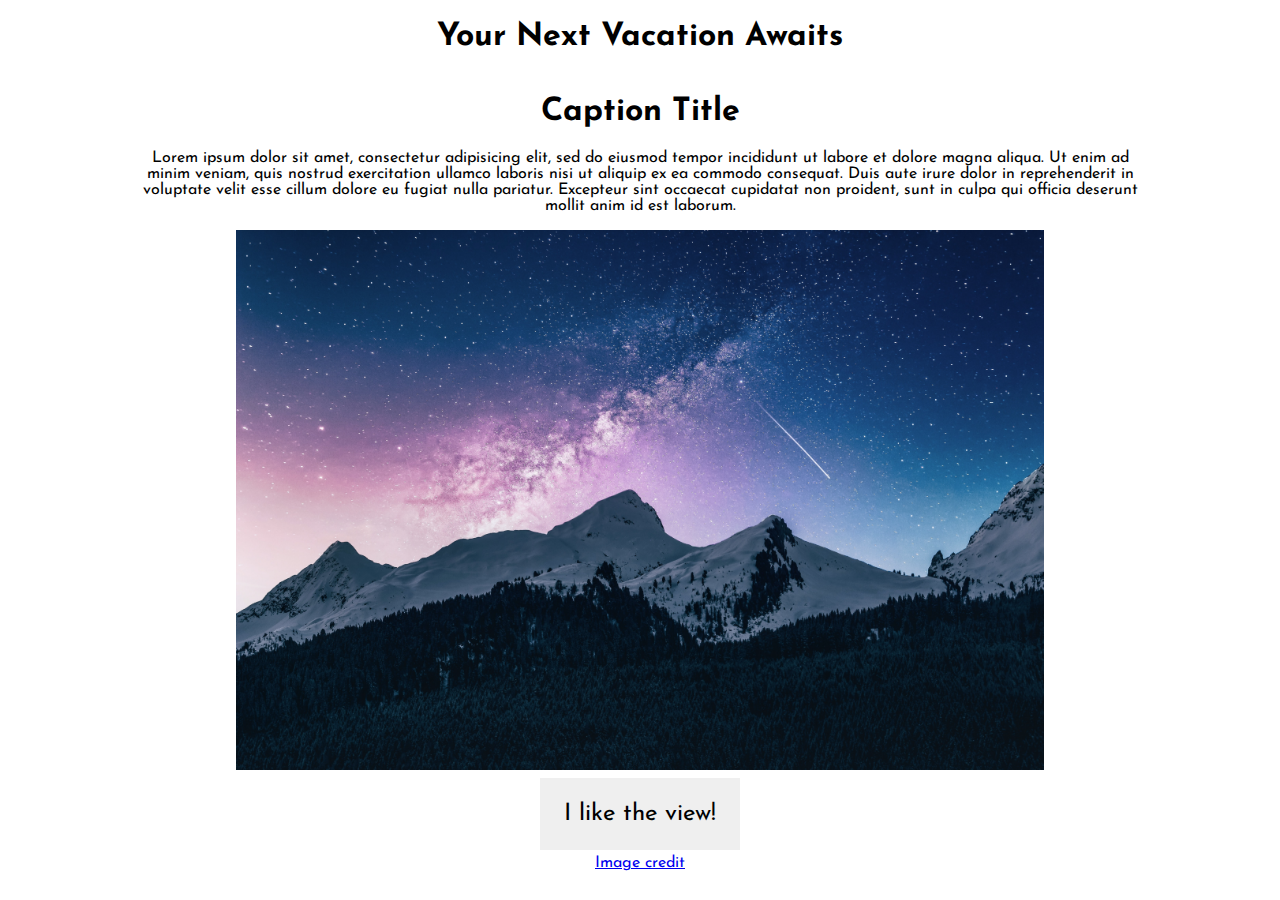
==== CSS-Animation/transition-activity/index.html @ 5e6a9e61 "CSS Aninmation Folder" ====
<!DOCTYPE html>
<html lang="en" dir="ltr">
  <head>
    <meta charset="utf-8">
    <title>Animations Lab</title>
    <link rel="stylesheet" href="main.css">
    <link rel="stylesheet" href="activity.css">
  </head>
  <body>
    <div class="container">
      <h1>Your Next Vacation Awaits</h1>
      <article class="caption">

        <div>
          <h1>Caption Title</h1>
          <p>Lorem ipsum dolor sit amet, consectetur adipisicing elit, sed do eiusmod tempor incididunt ut labore et dolore magna aliqua. Ut enim ad minim veniam, quis nostrud exercitation ullamco laboris nisi ut aliquip ex ea commodo consequat. Duis aute irure dolor in reprehenderit in voluptate velit esse cillum dolore eu fugiat nulla pariatur. Excepteur sint occaecat cupidatat non proident, sunt in culpa qui officia deserunt mollit anim id est laborum.</p>
        </div>
        <img src="./assets/benjamin-voros-phIFdC6lA4E-unsplash.jpg" alt="twilight mountains">
      </article>
      <button type="button" name="button">I like the view!</button>
    </div>
    <a href="https://unsplash.com/photos/phIFdC6lA4E?utm_source=unsplash&utm_medium=referral&utm_content=creditShareLink">Image credit</a>
    <!-- prevents odd chrome bug that causes transition to happen on page load -->
    <script type="text/javascript">  </script>
  </body>
</html>
---- CSS-Animation/transition-activity/main.css ----
@import url('https://fonts.googleapis.com/css2?family=Josefin+Sans:wght@400;700&display=swap');

body  {
  font-family: 'Josefin Sans', sans-serif;
  text-align: center;
}

.caption {
  width: 80%;
  margin: auto;
  overflow: hidden;
}

img {
  width: 80%;
}

button {
  padding: 1em;
  margin: .2em;
  font-family: 'Josefin Sans', sans-serif;
  font-size: 1.5em;
  border: none
}

button:hover {
  background-color: cornflowerblue;
}
---- CSS-Animation/transition-activity/activity.css ----
button:hover {
    transition: 2s; color: white;
    ;
    border: none;
}
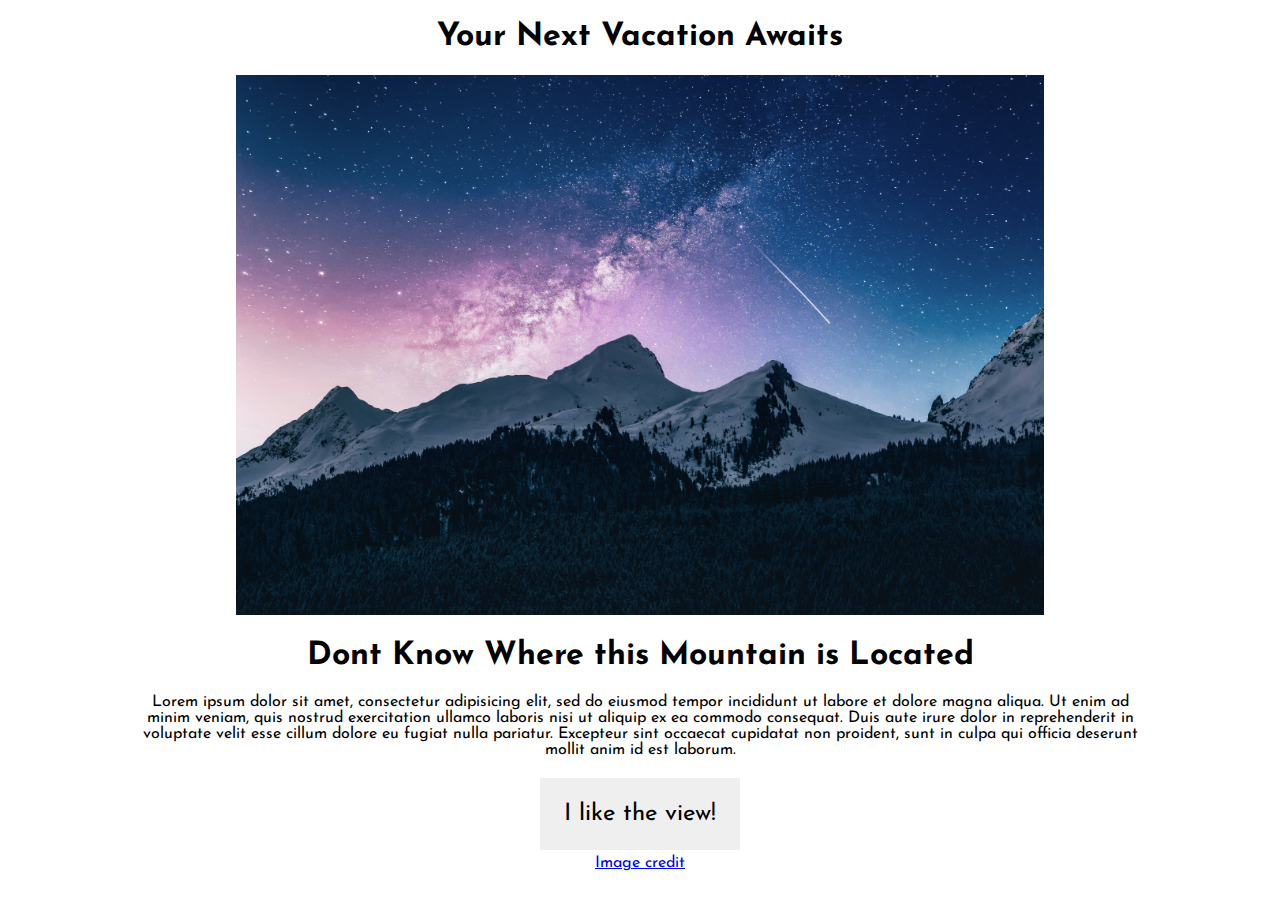
==== commit 25ecd8e3: "Added Overlay" ====
--- a/CSS-Animation/transition-activity/index.html
+++ b/CSS-Animation/transition-activity/index.html
@@ -10,12 +10,11 @@
     <div class="container">
       <h1>Your Next Vacation Awaits</h1>
       <article class="caption">
-
-        <div>
-          <h1>Caption Title</h1>
-          <p>Lorem ipsum dolor sit amet, consectetur adipisicing elit, sed do eiusmod tempor incididunt ut labore et dolore magna aliqua. Ut enim ad minim veniam, quis nostrud exercitation ullamco laboris nisi ut aliquip ex ea commodo consequat. Duis aute irure dolor in reprehenderit in voluptate velit esse cillum dolore eu fugiat nulla pariatur. Excepteur sint occaecat cupidatat non proident, sunt in culpa qui officia deserunt mollit anim id est laborum.</p>
+        <img class="caption_media" src="./assets/benjamin-voros-phIFdC6lA4E-unsplash.jpg" alt="twilight mountains">
+        <div class="caption_overlay">
+          <h1 class="caption_overlay_title">Dont Know Where this Mountain is Located</h1>
+          <p class="caption_overalay_content">Lorem ipsum dolor sit amet, consectetur adipisicing elit, sed do eiusmod tempor incididunt ut labore et dolore magna aliqua. Ut enim ad minim veniam, quis nostrud exercitation ullamco laboris nisi ut aliquip ex ea commodo consequat. Duis aute irure dolor in reprehenderit in voluptate velit esse cillum dolore eu fugiat nulla pariatur. Excepteur sint occaecat cupidatat non proident, sunt in culpa qui officia deserunt mollit anim id est laborum.</p>
         </div>
-        <img src="./assets/benjamin-voros-phIFdC6lA4E-unsplash.jpg" alt="twilight mountains">
       </article>
       <button type="button" name="button">I like the view!</button>
     </div>
--- a/CSS-Animation/transition-activity/main.css
+++ b/CSS-Animation/transition-activity/main.css
@@ -13,6 +13,7 @@
 
 img {
   width: 80%;
+  height: auto;
 }
 
 button {
@@ -26,3 +27,44 @@
 button:hover {
   background-color: cornflowerblue;
 }
+
+
+.caption {
+  position: relative;
+  overflow: hidden;
+}
+
+.caption__media {
+  display: block;
+  min-width: 100%;
+  max-width: 100%;
+  height: auto;
+}
+
+.caption__overlay {
+  position: absolute;
+  top: 50%;
+  right: 0;
+  bottom: 0;
+  left: 0;
+  padding: 10px;
+  color: white;
+  transform: translateY(100%);
+  transition: transform .35s ease-out;
+  animation: fadeInUP 2s ease-out forwards;
+}
+
+@keyframes fadeInUP {
+  0% {
+    opacity: 0;
+    transform: translateY(-50%, -60%);
+  }
+  100% {
+    opacity: 1;
+    transform: translateY(-50%, -60%);
+  }
+}
+
+.caption:hover .caption__overlay {
+  transform: translateY(0);
+}
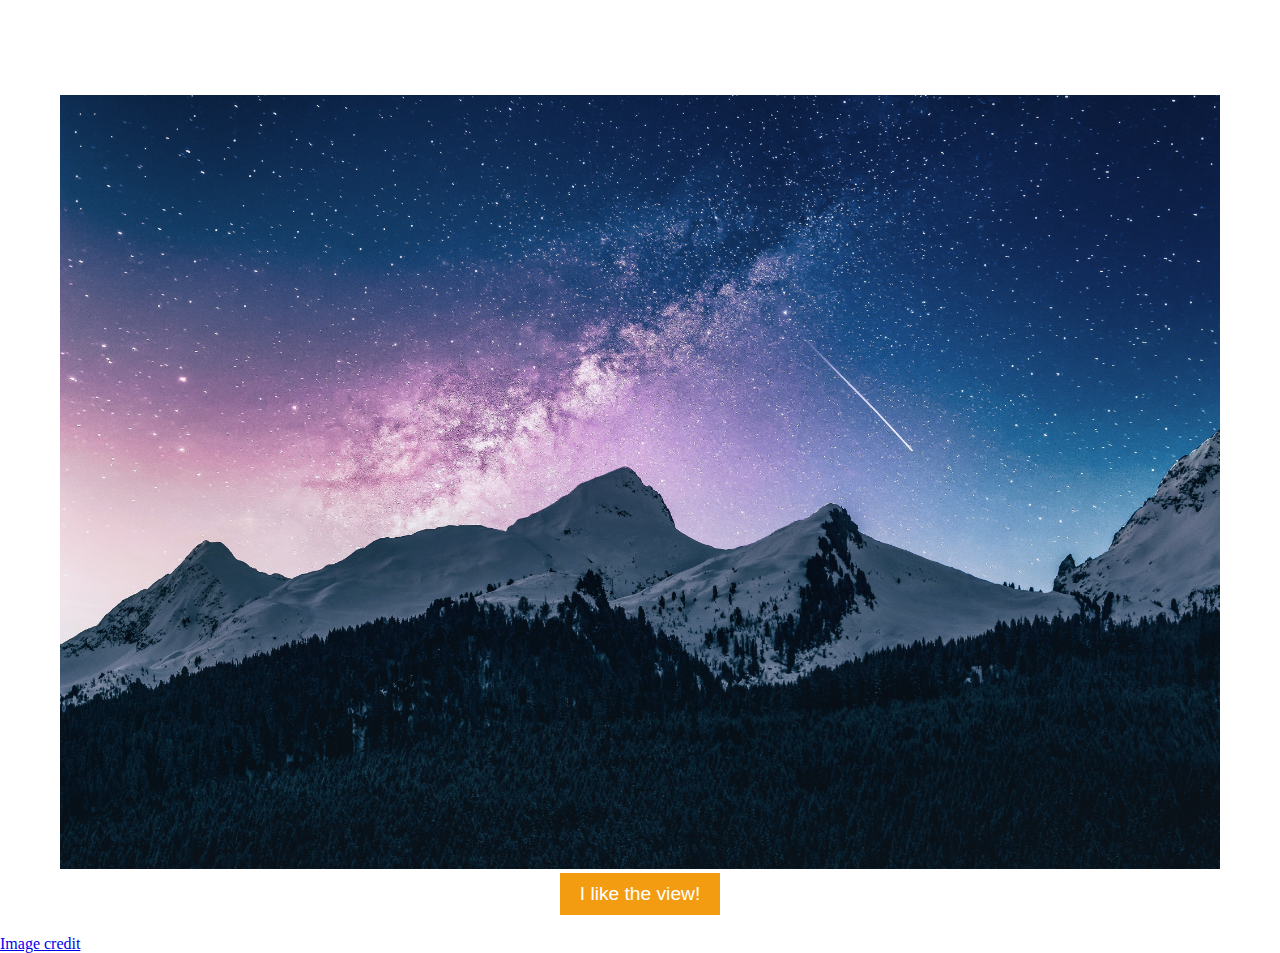
==== commit 5577e907: "Text Animation Corrected in CSS Styling" ====
--- a/CSS-Animation/transition-activity/index.html
+++ b/CSS-Animation/transition-activity/index.html
@@ -13,7 +13,7 @@
         <img class="caption_media" src="./assets/benjamin-voros-phIFdC6lA4E-unsplash.jpg" alt="twilight mountains">
         <div class="caption_overlay">
           <h1 class="caption_overlay_title">Dont Know Where this Mountain is Located</h1>
-          <p class="caption_overalay_content">Lorem ipsum dolor sit amet, consectetur adipisicing elit, sed do eiusmod tempor incididunt ut labore et dolore magna aliqua. Ut enim ad minim veniam, quis nostrud exercitation ullamco laboris nisi ut aliquip ex ea commodo consequat. Duis aute irure dolor in reprehenderit in voluptate velit esse cillum dolore eu fugiat nulla pariatur. Excepteur sint occaecat cupidatat non proident, sunt in culpa qui officia deserunt mollit anim id est laborum.</p>
+          <p class="caption_overlay_content">Lorem ipsum dolor sit amet, consectetur adipisicing elit, sed do eiusmod tempor incididunt ut labore et dolore magna aliqua. Ut enim ad minim veniam, quis nostrud exercitation ullamco laboris nisi ut aliquip ex ea commodo consequat. Duis aute irure dolor in reprehenderit in voluptate velit esse cillum dolore eu fugiat nulla pariatur. Excepteur sint occaecat cupidatat non proident, sunt in culpa qui officia deserunt mollit anim id est laborum.</p>
         </div>
       </article>
       <button type="button" name="button">I like the view!</button>
--- a/CSS-Animation/transition-activity/main.css
+++ b/CSS-Animation/transition-activity/main.css
@@ -1,4 +1,114 @@
-@import url('https://fonts.googleapis.com/css2?family=Josefin+Sans:wght@400;700&display=swap');
+/* General reset */
+* {
+  margin: 0;
+  padding: 0;
+  box-sizing: border-box;
+}
+
+/* Container styling */
+.container {
+  position: relative;
+  width: 100%;
+  max-width: 1200px;
+  margin: 0 auto;
+  text-align: center;
+  padding: 20px;
+}
+
+h1 {
+  font-size: 3rem;
+  color: #333;
+  margin-bottom: 20px;
+  opacity: 0; /* Start hidden for animation */
+  animation: fadeInUp 2s forwards;
+}
+
+.caption_media {
+  width: 100%;
+  height: auto;
+  max-width: 100%;
+}
+
+/* Caption overlay styles */
+.caption_overlay {
+  position: absolute;
+  top: 0;
+  left: 0;
+  right: 0;
+  bottom: 0;
+  background: rgba(0, 0, 0, 0.5); /* Dark overlay */
+  color: white;
+  padding: 20px;
+  opacity: 0; /* Start hidden */
+  animation: fadeIn 2s forwards;
+  animation-delay: 1s; /* Delay the overlay animation */
+}
+
+.caption_overlay_title {
+  font-size: 2.5rem;
+  margin-bottom: 15px;
+  opacity: 0; /* Hidden initially */
+  animation: slideIn 2s forwards;
+  animation-delay: 1.5s; /* Delay text animation */
+}
+
+.caption_overlay_content {
+  font-size: 1.2rem;
+  line-height: 1.6;
+  opacity: 0; /* Hidden initially */
+  animation: slideIn 2s forwards;
+  animation-delay: 2s; /* Delay text animation */
+}
+
+/* Button styles */
+button {
+  background-color: #f39c12;
+  padding: 10px 20px;
+  color: white;
+  border: none;
+  font-size: 1.2rem;
+  cursor: pointer;
+  transition: background-color 0.3s ease;
+}
+
+button:hover {
+  background-color: #e67e22;
+}
+
+/* Animation for fading in and moving up */
+@keyframes fadeInUp {
+  0% {
+    opacity: 0;
+    transform: translateY(30px);
+  }
+  100% {
+    opacity: 1;
+    transform: translateY(0);
+  }
+}
+
+@keyframes fadeIn {
+  0% {
+    opacity: 0;
+  }
+  100% {
+    opacity: 1;
+  }
+}
+
+@keyframes slideIn {
+  0% {
+    opacity: 0;
+    transform: translateY(30px);
+  }
+  100% {
+    opacity: 1;
+    transform: translateY(0);
+  }
+}
+
+
+/* @import url('https://fonts.googleapis.com/css2?family=Josefin+Sans:wght@400;700&display=swap');
 
 body  {
   font-family: 'Josefin Sans', sans-serif;
@@ -6,13 +116,12 @@
 }
 
 .caption {
-  width: 80%;
-  margin: auto;
+  position: relative;
   overflow: hidden;
 }
 
 img {
-  width: 80%;
+  width: 90%;
   height: auto;
 }
 
@@ -21,7 +130,7 @@
   margin: .2em;
   font-family: 'Josefin Sans', sans-serif;
   font-size: 1.5em;
-  border: none
+  border: 1px solid black;
 }
 
 button:hover {
@@ -41,30 +150,36 @@
   height: auto;
 }
 
-.caption__overlay {
+.caption_overlay_container {
+  width: 100%;
   position: absolute;
   top: 50%;
-  right: 0;
-  bottom: 0;
-  left: 0;
+  left: 50%;
+  transform: translateY(-50%, -50%);
   padding: 10px;
   color: white;
-  transform: translateY(100%);
-  transition: transform .35s ease-out;
-  animation: fadeInUP 2s ease-out forwards;
+  opacity: 0;
+  animation: fadeInUp 2s forwards, moveUp 2s forwards;
+}
+.caption_overlay_container {
+  font-size: 3em;
+  margin-bottom: 10px;
 }
 
 @keyframes fadeInUP {
   0% {
     opacity: 0;
-    transform: translateY(-50%, -60%);
   }
   100% {
     opacity: 1;
-    transform: translateY(-50%, -60%);
   }
 }
+@keyframes moveUP {
+  0% {
+    transform: translate(-50%, 50%);
+  }
+  100% {
+    transform: translate(-50%, 50%);
+  }
+} */
 
-.caption:hover .caption__overlay {
-  transform: translateY(0);
-}
